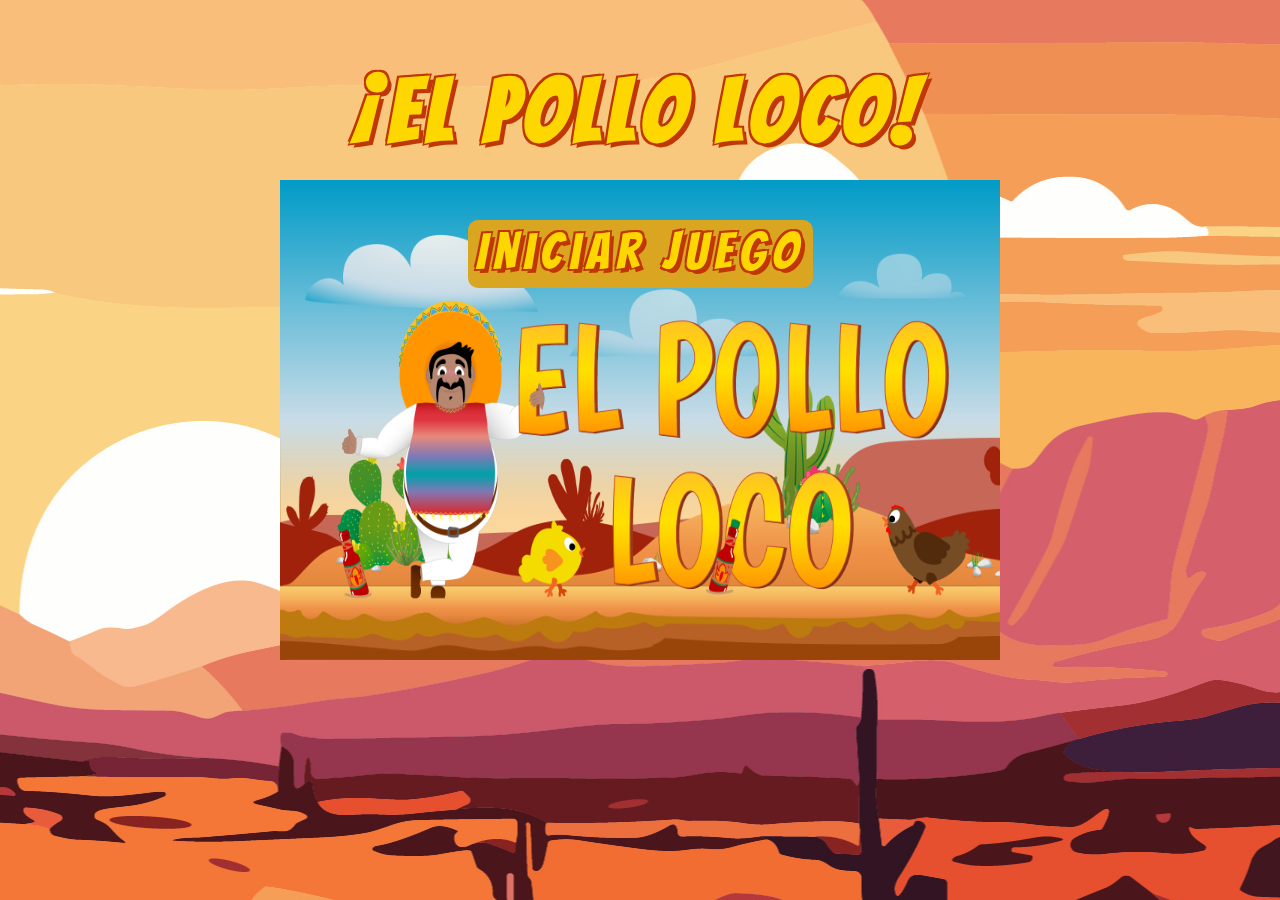
==== index.html @ 026345b1 "updating" ====
<!DOCTYPE html>
<html lang="de">
  <head>
    <meta charset="UTF-8" />
    <meta name="viewport" content="width=device-width, initial-scale=1.0" />
    <title>El Pollo Loco!</title>
    <link
      rel="icon"
      type="image/x-icon"
      href="img/3_enemies_chicken/chicken_small/1_walk/1_w.png"
    />
    <link rel="stylesheet" href="style.css" />
    <script src="models/drawable-object.class.js"></script>
    <script src="models/status-bar.class.js"></script>
    <script src="models/status-bar-coins.class.js"></script>
    <script src="models/status-bar-bottle.class.js"></script>
    <script src="models/status-bar-endboss.class.js"></script>
    <script src="models/movable-object.class.js"></script>
    <script src="models/character.class.js"></script>
    <script src="models/endboss.class.js"></script>
    <script src="models/chicken.class.js"></script>
    <script src="models/little-chicken.class.js"></script>
    <script src="models/coins.class.js"></script>
    <script src="models/bottles.class.js"></script>
    <script src="models/cloud.class.js"></script>
    <script src="models/background-object.class.js"></script>
    <script src="models/keyboard.class.js"></script>
    <script src="models/level.class.js"></script>
    <script src="models/throwable-object.class.js"></script>

    <script src="levels/level1.js"></script>
    <script src="js/game.js"></script>
    <script src="models/world.class.js"></script>
    <script src="js/loadingGame.js"></script>
  </head>
  <body>
    <h1><a href="index.html">¡El Pollo Loco!</a></h1>
    <div id="fullscreen" class="playScreen">
      <div class="inGameButtons">
        <div id="sound" class="sound" onclick="muteIt()">
          <img id="soundIMG" src="img/background/sound.svg" alt="" />
        </div>
        <div
          id="screenSizing"
          class="screenSizing"
          onclick="biggerScreenSize()"
        >
          <img
            id="fullscreenSymbol"
            src="img/background/fullscreenSymbol.svg"
            alt=""
          />
        </div>

      </div>
      <canvas id="canvas" width="720px" height="480"></canvas>
      <div id="startScreen" class="startScreen">
        <img
          id="startScreenIMG"
          src="img/9_intro_outro_screens/start/startscreen_1.png"
          alt=""
        />
        <div
          onclick="loadGameInstructions()"
          id="playButton"
          class="playButton"
        >
          Iniciar Juego
        </div>
      </div>
      <div id="instructions" class="instructions startScreen">
        <img
          id="startScreenIMG"
          class="descriptionIMG"
          src="img/9_intro_outro_screens/start/startscreen_1.png"
          alt=""
        />
        <div class="description">
          ¡Bienvenidos al desierto mexicano! En El Pollo Loco, eres Pepe, un
          héroe que debe derrotar a la temible Señora Gallina, un pollo gigante
          y loco. Recorre el desierto, recoge monedas y salsa Tabasco, tu única
          arma contra este monstruo emplumado. ¡Prepárate para una batalla muy
          picante!
          <div class="keys">
            <div class="howToMove">Así te mueves:</div>
            <div class="overKeyDescription">
              <div class="keysToPlay">
                <img
                  class="arrowKeysIMG spaceBar"
                  src="img/background/spaceBar.jpg"
                  alt=""
                />
                <div class="seperatorKeys">Y</div>
                <img
                  class="arrowKeysIMG"
                  src="img/background/arrowKeys.png"
                  alt=""
                />
              </div>
              <div class="keysToPlay">
                <div class="dKey">D</div>
                <div class="seperatorKeys">Para tirar</div>
                <img src="img/background/salsaBottle.png" alt="" />
              </div>
            </div>
          </div>
          <div
            onclick="removeStartScreen(); initLevel(); init()"
            id="startGame"
            class="startGameButton"
          >
            ¡Listo!
          </div>
        </div>
      </div>
      <div id="victory" class="victory startScreen">
        <div class="endGame">
          <img
            id="victoryIMG"
            class=""
            src="img/9_intro_outro_screens/win/win_2.png"
            alt=""
          />
          <div class="options">
            <img class="repeatIcon" src="img/background/repeat.svg" alt="" />
          </div>
        </div>
      </div>
      <div id="lose" class="lose startScreen">
        <div class="endGame">
          <img
            id="loseIMG"
            class=""
            src="img/9_intro_outro_screens/game_over/game over!.png"
            alt=""
          />
          <div class="options">
            <img class="repeatIcon" src="img/background/repeat.svg" alt="" />
          </div>
        </div>
      </div>
    </div>
    <div class="informationforSmartphones">
      <h3>In den Quermodus wechseln!</h3>
      <img src="" alt="" />
    </div>
  </body>
</html>
---- style.css ----
* {
  padding: 0;
  margin: 0;
  box-sizing: border-box;
}

@font-face {
  font-family: "Bangers";
  src: url("./font/bangers-regular-webfont.woff2") format("woff2");
}

body {
  display: flex;
  flex-direction: column;
  align-items: center;
  font-family: "Bangers", sans-serif;
  background-image: url(img/background/mexicanDesert.jpeg);
  background-position: center;
  background-size: auto;
  background-repeat: no-repeat;
}

.playScreen {
  display: flex;
  position: relative;
  flex-direction: column;
  justify-content: center;
  align-items: center;
  max-width: 720px;
  max-height: 480px;
}

canvas {
  background-color: black;
  display: block;
}

h1 a {
  color: gold;
  text-shadow: 4px 4px 0px #c03705, -2px -2px 0px #c03705, 2px -2px 0px #c03705,
    -2px 2px 0px #c03705;
  letter-spacing: 7px;
  font-size: 88px;
  padding: 72px 0 20px;
  display: flex;
  justify-content: center;
  text-decoration: none;
}

.column {
  display: flex;
  flex-direction: column;
  position: absolute;
  left: 50px;
}

.inGameButtons {
  width: 720px;
  height: 480px;
  padding-top: 10px;
  padding-right: 10px;
  display: flex;
  justify-content: flex-end;
  align-items: start;
  position: absolute;
  cursor: pointer;
}

.inGameButtons img {
  height: 38px;
}

.sound {
  padding-right: 15px;
}

.playScreen {
  display: flex;
  justify-content: center;
  align-items: center;
}

.startScreen {
  position: absolute;
  display: flex;
  justify-content: center;
  top: 0;
  left: 0;
  right: 0;
  bottom: 0;
}

.startScreen img {
  width: 720px;
  height: 480px;
}

.playButton {
  display: flex;
  position: absolute;
  align-self: start;
  top: 40px;
  color: gold;
  text-shadow: 4px 4px 0px #c03705, -2px -2px 0px #c03705, 2px -2px 0px #c03705,
    -2px 2px 0px #c03705;
  letter-spacing: 7px;
  font-size: 52px;
  padding: 8px;
  background-color: goldenrod;
  border-radius: 10px;
  transition: all 0.5s ease-in-out;
  animation-name: getBigger;
  animation-duration: 2s;
  animation-iteration-count: infinite;

  cursor: pointer;
}

.descriptionIMG {
  -webkit-filter: blur(2px) brightness(0.5);
  filter: blur(6px) brightness(0.5);
}

.instructions {
  display: none;
  justify-content: center;
}

.description {
  width: 520px;
  color: gold;
  display: flex;
  flex-direction: column;
  position: absolute;
  top: 80px;
  font-size: 24px;
}

.keys {
  display: flex;
  flex-direction: column;
  position: static;
  padding-top: 32px;
}

.keys img {
  height: 75px;
  width: auto;
}
.overKeyDescription {
  display: flex;
  flex-direction: row;
  justify-content: space-between;
}

.keysToPlay {
  display: flex;
  justify-content: space-between;
  flex-direction: row;
  gap: 16px;
}

.spaceBar {
  height: 60px !important;
  align-self: center;
  border-radius: 25px;
}

.seperatorKeys {
  align-self: center;
}

.dKey {
  color: black;
  background-color: white;
  height: 46px;
  align-self: center;
  padding: 12px;
  border-radius: 6px;
}

.startGameButton {
  display: flex;
  position: absolute;
  align-self: center;
  top: 315px;
  color: gold;
  text-shadow: 4px 4px 0px #c03705, -2px -2px 0px #c03705, 2px -2px 0px #c03705,
    -2px 2px 0px #c03705;
  letter-spacing: 7px;
  font-size: 42px;
  padding: 8px;
  background-color: goldenrod;
  border-radius: 10px;
  transition: all 0.5s ease-in-out;
  animation-name: getBigger;
  animation-duration: 2s;
  animation-iteration-count: infinite;
  cursor: pointer;
}

@keyframes getBigger {
  0% {
    transform: scale(1);
  }
  50% {
    transform: scale(1.2);
  }
  100% {
    transform: scale(1);
  }
}

.victory {
  display: none;
}

.lose {
  display: none;
}

.options img {
  height: 60px;
  position: absolute;
  top: 65%;
  cursor: pointer;
}

.options img:hover {
  -webkit-filter: blur(0.5px) brightness(0.5);
  filter: blur(0.5px) brightness(0.5);
}

.informationforSmartphones {
  display: none;
}

.keysToPlay img {
  height: 60px !important;
  width: auto !important;
}

@media only screen and (max-width: 719px) {
  canvas {
    width: 100%;
  }

  .startScreen img {
    width: 100%;
    height: 100%;
  }
  .inGameButtons {
    width: 100%;
  }
}

@media only screen and (max-height: 480px) {
  canvas {
    height: 100vh;
  }

  h1 {
    display: none;
  }

  .startScreen img {
    width: 100%;
    height: 100vh;
  }
  .playButton {
    top: 5vh;
  }

  .description {
    font-size: 20px;
  }

  .startGameButton {
    top: 200px;
  }
  .repeatIcon {
    height: 32px !important;
  }

  .inGameButtons {
    width: 100%;
    height: 100vh;
  }

.keys {
  padding-top: 8px;
}

}
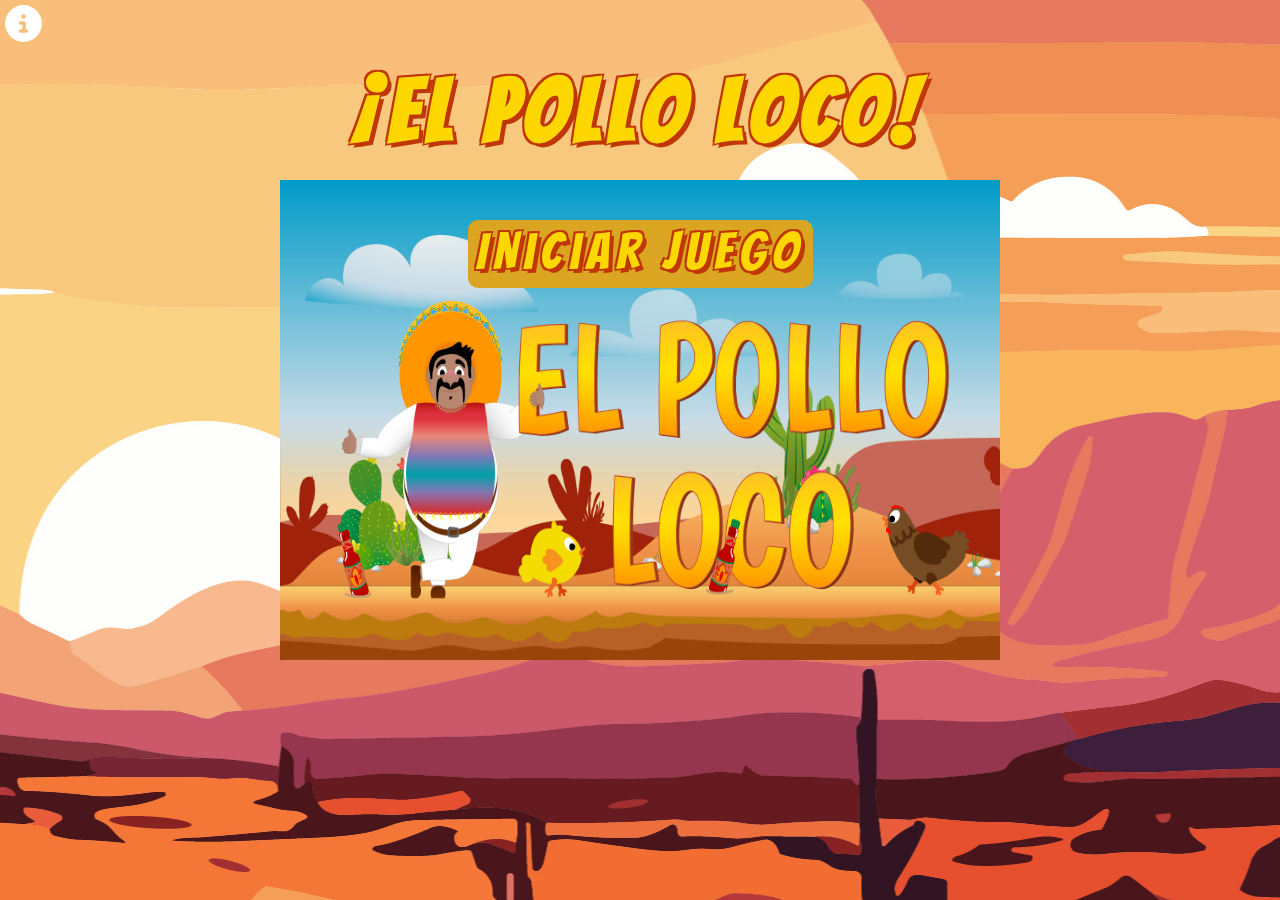
==== commit 6ba8d608: "updating" ====
--- a/index.html
+++ b/index.html
@@ -27,31 +27,77 @@
     <script src="models/keyboard.class.js"></script>
     <script src="models/level.class.js"></script>
     <script src="models/throwable-object.class.js"></script>
-
     <script src="levels/level1.js"></script>
-    <script src="js/game.js"></script>
     <script src="models/world.class.js"></script>
     <script src="js/loadingGame.js"></script>
+    <script src="js/game.js"></script>
   </head>
   <body>
+    <div id="insertImprint" class="hidden">
+      <div class="bgblack">
+        <div class="dialogBox">
+          <div class="overContent">
+            <div class="titleSection">
+              <div class="titleImprint">Impressum</div>
+              <div onclick="closeImprint()" class="closeButton">X</div>
+            </div>
+            <div class="information">
+              Brian Wigger <br />
+              Matte 16 <br />
+              6025 Neudorf <br />
+              brian.wigger@bluewin.ch
+            </div>
+          </div>
+        </div>
+      </div>
+    </div>
+    <div class="imprint">
+      <div class="overImprintSymbol">
+        <img
+          id="imprint"
+          onclick="openImprint()"
+          src="img/background/impressumSymbol.svg"
+          alt=""
+        />
+      </div>
+    </div>
     <h1><a href="index.html">¡El Pollo Loco!</a></h1>
     <div id="fullscreen" class="playScreen">
       <div class="inGameButtons">
-        <div id="sound" class="sound" onclick="muteIt()">
-          <img id="soundIMG" src="img/background/sound.svg" alt="" />
+        <div class="inGameSettings">
+          <div id="sound" class="sound" onclick="muteIt()">
+            <img id="soundIMG" src="img/background/sound.svg" alt="" />
+          </div>
+          <div
+            id="screenSizing"
+            class="screenSizing"
+            onclick="biggerScreenSize()"
+          >
+            <img
+              id="fullscreenSymbol"
+              src="img/background/fullscreenSymbol.svg"
+              alt=""
+            />
+          </div>
         </div>
-        <div
-          id="screenSizing"
-          class="screenSizing"
-          onclick="biggerScreenSize()"
-        >
-          <img
-            id="fullscreenSymbol"
-            src="img/background/fullscreenSymbol.svg"
-            alt=""
-          />
+        <div class="controllPepe">
+          <div class="move">
+            <div id="moveLeft" class="moveLeft controllButton">
+              <img src="img/background/arrowLeft.svg" alt="" />
+            </div>
+            <div id="moveRight" class="moveRight controllButton">
+              <img src="img/background/arrowRight.svg" alt="" />
+            </div>
+          </div>
+          <div class="interact">
+            <div id="jump" class="jump controllButton">
+              <img src="img/background/arrowUp.svg" alt="" />
+            </div>
+            <div id="throwBottle" class="throwBottle controllButton">
+              <img src="img/background/bottleSalsa.svg" alt="" />
+            </div>
+          </div>
         </div>
-
       </div>
       <canvas id="canvas" width="720px" height="480"></canvas>
       <div id="startScreen" class="startScreen">
--- a/style.css
+++ b/style.css
@@ -57,8 +57,7 @@
 .inGameButtons {
   width: 720px;
   height: 480px;
-  padding-top: 10px;
-  padding-right: 10px;
+  padding: 10px;
   display: flex;
   justify-content: flex-end;
   align-items: start;
@@ -68,6 +67,50 @@
 
 .inGameButtons img {
   height: 38px;
+}
+
+.inGameSettings {
+  display: flex;
+  justify-content: flex-end;
+  align-items: start;
+  position: absolute;
+  cursor: pointer;
+}
+
+.controllPepe {
+  display: flex;
+  flex-direction: row;
+  justify-content: space-around;
+  bottom: 0;
+  left: 0;
+  right: 0;
+  width: 100%;
+  position: absolute;
+  cursor: pointer;
+}
+
+.controllButton {
+  display: flex;
+  flex-direction: row;
+  background-color: rgb(218, 165, 32);
+  padding: 5px 42px;
+  border-radius: 8px;
+}
+
+.move {
+  display: flex;
+  flex-direction: row;
+  gap: 12px;
+}
+
+.interact {
+  display: flex;
+  flex-direction: row;
+  gap: 12px;
+}
+
+.controllPepe {
+  padding-bottom: 8px;
 }
 
 .sound {
@@ -240,6 +283,68 @@
   width: auto !important;
 }
 
+.controllPepe {
+  display: none;
+}
+
+.overImprintSymbol img {
+  height: 42px;
+  position: absolute;
+  left: 0;
+  padding: 5px 0 0 5px;
+  cursor: pointer;
+}
+
+.hidden {
+  display: none;
+}
+
+.bgblack {
+  height: 100vh;
+  width: 100vw;
+  z-index: 99999;
+  position: absolute;
+  display: flex;
+  justify-content: center;
+  align-items: center;
+  top: 0;
+  left: 0;
+  right: 0;
+  bottom: 0;
+  background-color: rgba(102, 90, 90, 0.836);
+}
+
+.dialogBox {
+  display: flex;
+  align-items: center;
+  background-color: goldenrod;
+  padding: 25px;
+  border-radius: 25px;
+}
+
+.titleSection {
+  display: flex;
+  flex-direction: row;
+  justify-content: space-between;
+}
+
+.closeButton {
+  border: 2px solid black;
+  border-radius: 50px;
+  padding: 5px;
+  cursor: pointer;
+}
+
+.closeButton:hover {
+  background-color: rgb(163, 128, 30);
+  padding: 5px;
+}
+
+.titleImprint {
+  font-weight: bold;
+  letter-spacing: 3px;
+}
+
 @media only screen and (max-width: 719px) {
   canvas {
     width: 100%;
@@ -287,8 +392,11 @@
     height: 100vh;
   }
 
-.keys {
-  padding-top: 8px;
-}
-
-}
+  .keys {
+    display: none;
+  }
+
+  .controllPepe {
+    display: flex;
+  }
+}
